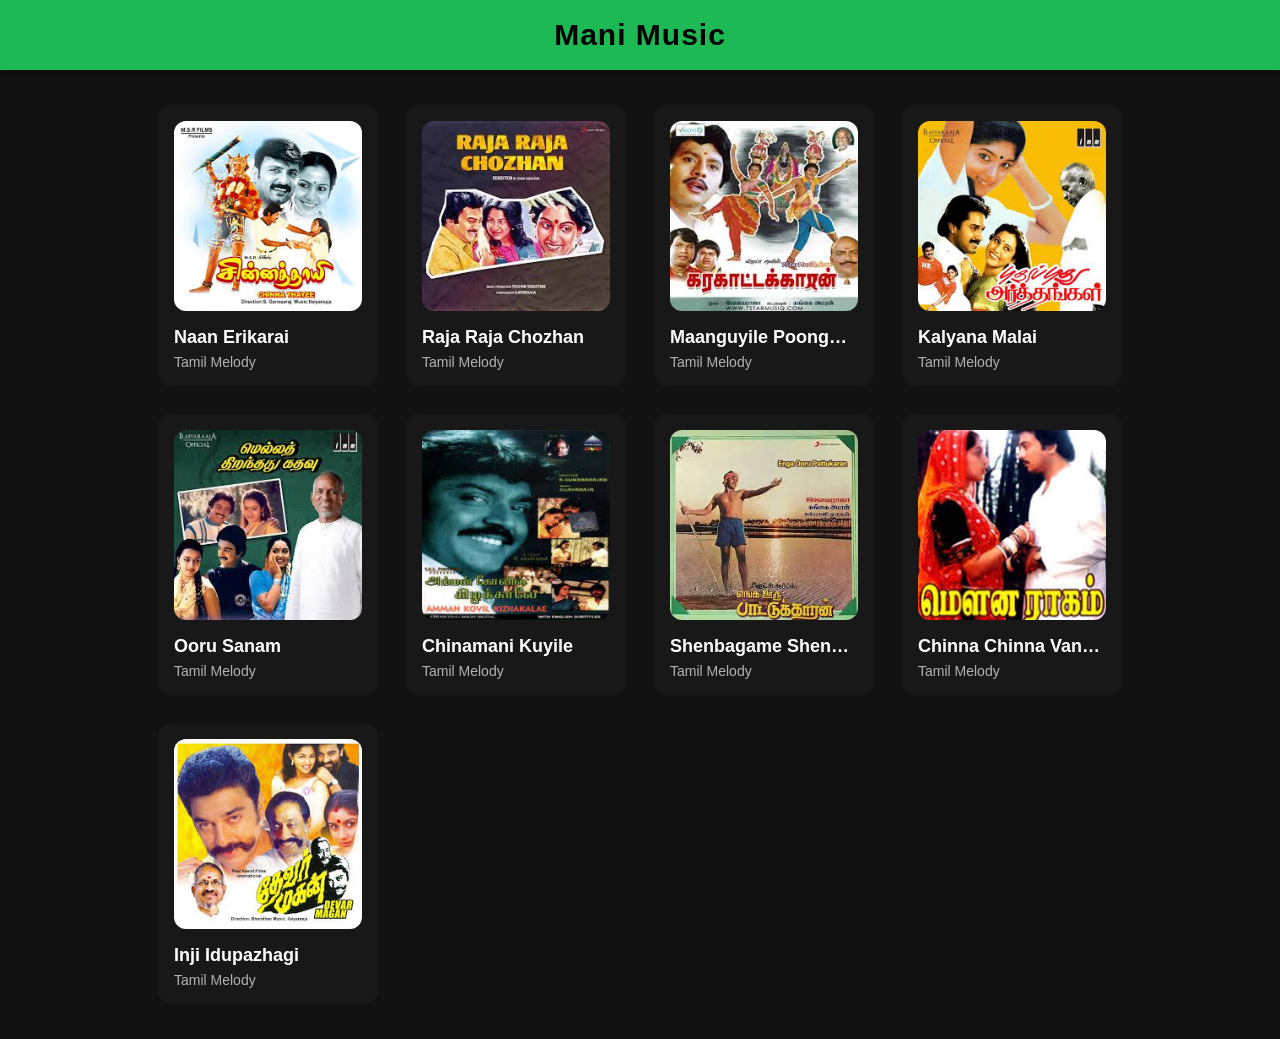
==== music/index.html @ 296613df "mani music  commit" ====
<!DOCTYPE html>
<html lang="en">

<head>

    <meta charset="UTF-8">

    <meta name="viewport" content="width=device-width, initial-scale=1.0">

    <title>Mani Music</title>

    <link rel="stylesheet" href="style.css">

</head>

<body>

    <!-- NAVBAR -->

    <nav>

        <h2>Mani Music</h2>

    </nav>



    <!-- MUSIC SECTION -->

    <div class="main-container">



        <!-- CARD 1 -->

        <div class="container">

            <div class="img-box">

                <img src="[data-uri]" alt="Song Image">

                <div class="play-btn" onclick="playSong(this)">
                    ▶
                </div>

            </div>

            <h3>Naan Erikarai</h3>

            <p>Tamil Melody</p>

            <audio>

                <source src="https://archive.org/download/maanguyile-poonguyile-duet/Naan%20Erikarai%20%28Duet%20Version%29.mp3" type="audio/mp3">

            </audio>

        </div>





        <!-- CARD 2 -->

        <div class="container">

            <div class="img-box">

                <img src="[data-uri]" alt="Song Image">

                <div class="play-btn" onclick="playSong(this)">
                    ▶
                </div>

            </div>

            <h3>Raja Raja Chozhan</h3>

            <p>Tamil Melody</p>

            <audio>

                <source src="https://archive.org/download/raja-raja-chozhan-naan/Raja%20Raja%20Chozhan%20Naan.mp3" type="audio/mp3">

            </audio>

        </div>





        <!-- CARD 3 -->

        <div class="container">

            <div class="img-box">

                <img src="[data-uri]   " alt="Song Image">

                <div class="play-btn" onclick="playSong(this)">
                    ▶
                </div>

            </div>

            <h3>Maanguyile Poonguyile</h3>

            <p>Tamil Melody</p>

            <audio>

                <source src="https://archive.org/download/maanguyile-poonguyile-duet/Maanguyile%20Poonguyile%20%28Duet%29.mp3" type="audio/mp3">

            </audio>

        </div>

        <div class="container">

            <div class="img-box">

                <img src="[data-uri]" alt="Song Image">

                <div class="play-btn" onclick="playSong(this)">
                    ▶
                </div>

            </div>

            <h3>Kalyana Malai</h3>

            <p>Tamil Melody</p>

            <audio>

                <source src="https://archive.org/download/kalyaana-maalai/Kalyaana%20Maalai.mp3" type="audio/mp3">

            </audio>

        </div>

        <div class="container">

            <div class="img-box">

                <img src="[data-uri]" alt="">
                <div class="play-btn" onclick="playSong(this)">
                    ▶
                </div>

            </div>

            <h3>Ooru Sanam</h3>

            <p>Tamil Melody</p>

            <audio>

                <source src="https://archive.org/download/kalyaana-maalai/Oorusanam-Thoongiduchu.mp3" type="audio/mp3">

            </audio>

        </div>
        <div class="container">

            <div class="img-box">

                <img src="[data-uri]" alt="">
                <div class="play-btn" onclick="playSong(this)">
                    ▶
                </div>

            </div>

            <h3>Chinamani Kuyile</h3>

            <p>Tamil Melody</p>

            <audio>

                <source src="https://archive.org/download/kalyaana-maalai/Chinnamani%20Kuyile.mp3" type="audio/mp3">

            </audio>

        </div>
        <div class="container">

            <div class="img-box">

                <img src="[data-uri]" alt="">
                <div class="play-btn" onclick="playSong(this)">
                    ▶
                </div>

            </div>

            <h3>Shenbagame Shenbagame</h3>

            <p>Tamil Melody</p>

            <audio>

                <source src="https://archive.org/download/kalyaana-maalai/Shenbagame%20Shenbagame.mp3" type="audio/mp3">

            </audio>

        </div>
        <div class="container">

            <div class="img-box">

                <img src="[data-uri]" alt="">
                <div class="play-btn" onclick="playSong(this)">
                    ▶
                </div>

            </div>

            <h3>Chinna Chinna Vanna Kuyil</h3>

            <p>Tamil Melody</p>

            <audio>

                <source src="https://archive.org/download/chinna-chinna-vanna-kuyil/Chinna%20Chinna%20Vanna%20Kuyil.mp3" type="audio/mp3">

            </audio>

        </div>

        <div class="container">

            <div class="img-box">

                <img src="[data-uri]" alt="Song Image">

                <div class="play-btn" onclick="playSong(this)">
                    ▶
                </div>

            </div>

            <h3>Inji Idupazhagi</h3>

            <p>Tamil Melody</p>

            <audio>

                <source src="https://archive.org/download/chinna-chinna-vanna-kuyil/Inji%20Idupazhagi.mp3" type="audio/mp3">

            </audio>

        </div>

        <!-- CARD 4 -->

        <!-- <div class="container">

            <div class="img-box">

                <img src="[data-uri]" alt="Song Image">

                <div class="play-btn" onclick="playSong(this)">
                    ▶
                </div>

            </div>

            <h3>Naan Erikarai</h3>

            <p>Tamil Melody</p>

            <audio>

                <source src="Naan Erikarai (Duet Version).mp3" type="audio/mp3">

            </audio>

        </div> -->



    </div>



    <!-- SCRIPT -->

    <script>

        function playSong(button){

            let container = button.parentElement.parentElement;

            let audio = container.querySelector("audio");

            let allAudio = document.querySelectorAll("audio");

            let allButtons = document.querySelectorAll(".play-btn");



            allAudio.forEach((song)=>{

                if(song != audio){

                    song.pause();

                }

            });



            allButtons.forEach((btn)=>{

                if(btn != button){

                    btn.innerHTML = "▶";

                }

            });



            if(audio.paused){

                audio.play();

                button.innerHTML = "❚❚";

            }

            else{

                audio.pause();

                button.innerHTML = "▶";

            }

        }

    </script>

</body>

</html>
---- music/style.css ----
*{
    margin: 0;
    padding: 0;
    box-sizing: border-box;
}

body{
    background-color: #121212;
    font-family: Arial, sans-serif;
    color: white;
}

/* NAVBAR */

nav{

    background-color: #1db954;

    padding: 18px 40px;

    display: flex;

    justify-content: center;

    align-items: center;

    position: sticky;

    top: 0;

    z-index: 100;

    box-shadow: 0 2px 10px rgba(0,0,0,0.5);

}

nav h2{

    color: black;

    font-size: 30px;

    font-weight: bold;

    letter-spacing: 1px;
}

/* MAIN GRID */

.main-container{

    padding: 35px;

    display: grid;

    grid-template-columns: repeat(auto-fit,minmax(220px,220px));

    justify-content: center;

    gap: 28px;
}

/* CARD */

.container{

    background: #181818;

    padding: 16px;

    border-radius: 14px;

    transition: 0.35s;

    cursor: pointer;

    position: relative;
}

.container:hover{

    background: #282828;

    transform: translateY(-8px);
}

/* IMAGE BOX */

.img-box{

    position: relative;
}

/* SONG IMAGE */

.container img{

    width: 100%;

    height: 190px;

    object-fit: cover;

    border-radius: 12px;

    display: block;
}

/* PLAY BUTTON */

.play-btn{

    position: absolute;

    right: 12px;
    bottom: 12px;

    width: 52px;
    height: 52px;

    border-radius: 50%;

    background: #1db954;

    color: black;

    display: flex;

    justify-content: center;

    align-items: center;

    font-size: 22px;

    font-weight: bold;

    cursor: pointer;

    opacity: 0;

    transform: translateY(15px);

    transition: 0.3s;

    box-shadow: 0 8px 20px rgba(0,0,0,0.4);
}

.container:hover .play-btn{

    opacity: 1;

    transform: translateY(0);
}

.play-btn:hover{

    transform: scale(1.1);
}

/* SONG NAME */

.container h3{

    margin-top: 16px;

    font-size: 18px;

    white-space: nowrap;

    overflow: hidden;

    text-overflow: ellipsis;
}

/* DESCRIPTION */

.container p{

    margin-top: 6px;

    color: #b3b3b3;

    font-size: 14px;
}

/* AUDIO */

.container audio{

    width: 100%;

    margin-top: 14px;

    height: 34px;
}

/* SCROLLBAR */

::-webkit-scrollbar{

    width: 8px;
}

::-webkit-scrollbar-thumb{

    background: #1db954;

    border-radius: 10px;
}

::-webkit-scrollbar-track{

    background: #121212;
}
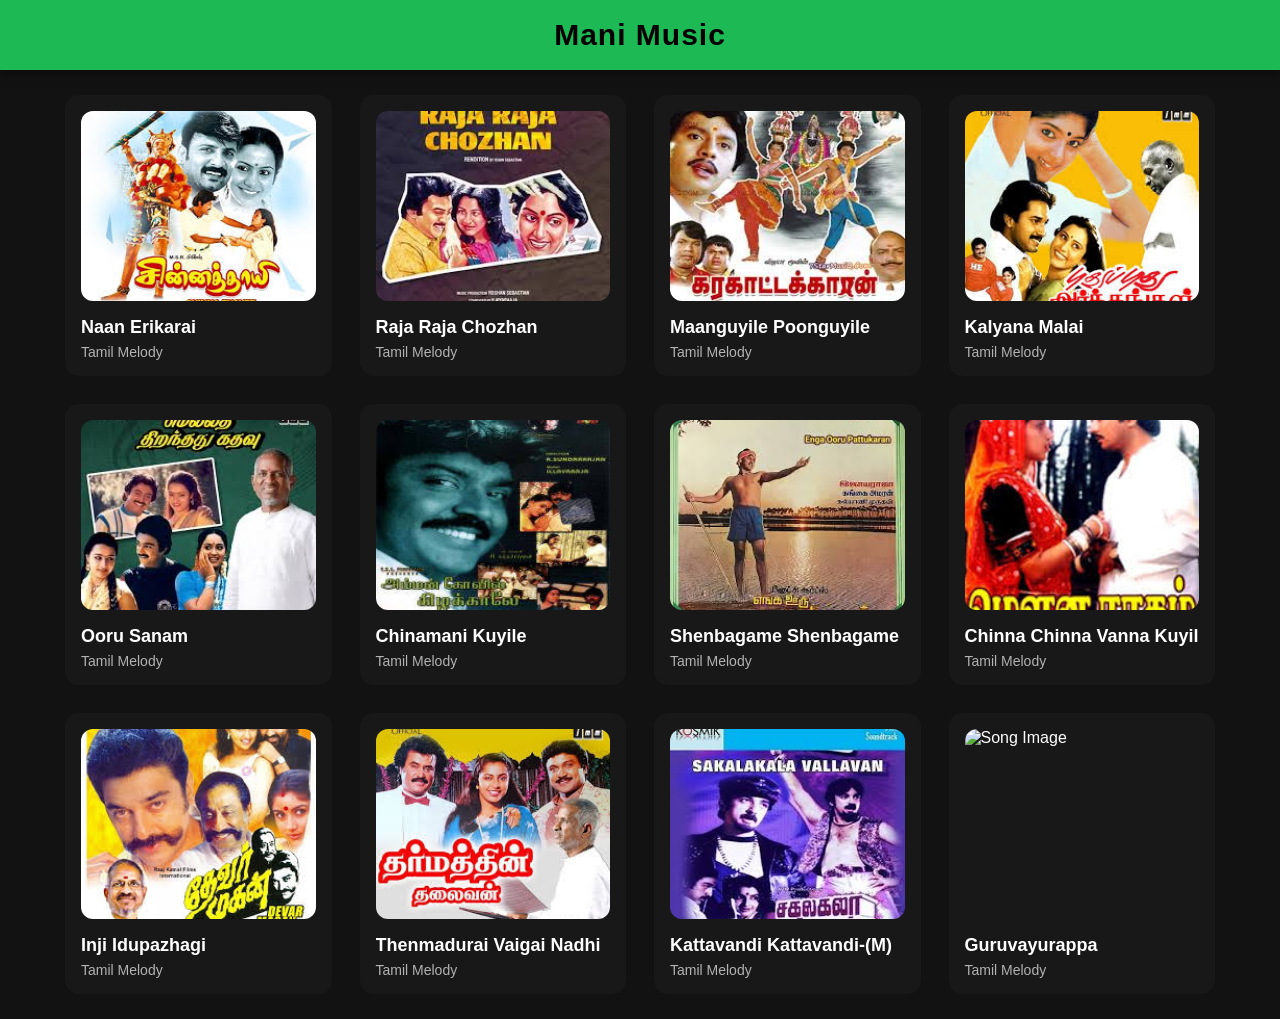
==== commit a34d754b: "music files" ====
--- a/music/index.html
+++ b/music/index.html
@@ -254,6 +254,78 @@
 
         </div>
 
+        <div class="container">
+
+            <div class="img-box">
+
+                <img src="[data-uri]" alt="Song Image">
+
+                <div class="play-btn" onclick="playSong(this)">
+                    ▶
+                </div>
+
+            </div>
+
+            <h3>Thenmadurai Vaigai Nadhi</h3>
+
+            <p>Tamil Melody</p>
+
+            <audio>
+
+                <source src="https://archive.org/download/guruvayurappa_202606/Thenmadurai%20Vaigai%20Nadhi.mp3" type="audio/mp3">
+
+            </audio>
+
+        </div>
+
+        <div class="container">
+
+            <div class="img-box">
+
+                <img src="[data-uri]" alt="Song Image">
+
+                <div class="play-btn" onclick="playSong(this)">
+                    ▶
+                </div>
+
+            </div>
+
+            <h3>Kattavandi Kattavandi-(M)</h3>
+
+            <p>Tamil Melody</p>
+
+            <audio>
+
+                <source src="https://archive.org/download/guruvayurappa_202606/Kattavandi-Kattavandi-M.mp3" type="audio/mp3">
+
+            </audio>
+
+        </div>
+
+        <div class="container">
+
+            <div class="img-box">
+
+                <img src="https://a10.gaanacdn.com/gn_img/albums/DwPKOBbqVZ/PKOkymAPKq/size_m.jpg" alt="Song Image">
+
+                <div class="play-btn" onclick="playSong(this)">
+                    ▶
+                </div>
+
+            </div>
+
+            <h3>Guruvayurappa</h3>
+
+            <p>Tamil Melody</p>
+
+            <audio>
+
+                <source src="https://archive.org/download/guruvayurappa_202606/Guruvayurappa.mp3" type="audio/mp3">
+
+            </audio>
+
+        </div>
+
         <!-- CARD 4 -->
 
         <!-- <div class="container">
--- a/music/style.css
+++ b/music/style.css
@@ -49,15 +49,52 @@
 
 .main-container{
 
-    padding: 35px;
+    padding: 25px;
 
     display: grid;
 
-    grid-template-columns: repeat(auto-fit,minmax(220px,220px));
-
-    justify-content: center;
+    grid-template-columns: repeat(auto-fit,minmax(220px,1fr));
 
     gap: 28px;
+
+    max-width: 1200px;
+
+    margin: auto;
+}
+@media(max-width:768px){
+
+    .main-container{
+
+        grid-template-columns: repeat(auto-fit,minmax(160px,1fr));
+
+        padding: 15px;
+
+        gap: 18px;
+    }
+
+    .container{
+
+        padding: 12px;
+    }
+
+    .container img{
+
+        height: 150px;
+    }
+
+    .play-btn{
+
+        width: 42px;
+        height: 42px;
+
+        font-size: 18px;
+    }
+
+    nav h2{
+
+        font-size: 24px;
+    }
+
 }
 
 /* CARD */
